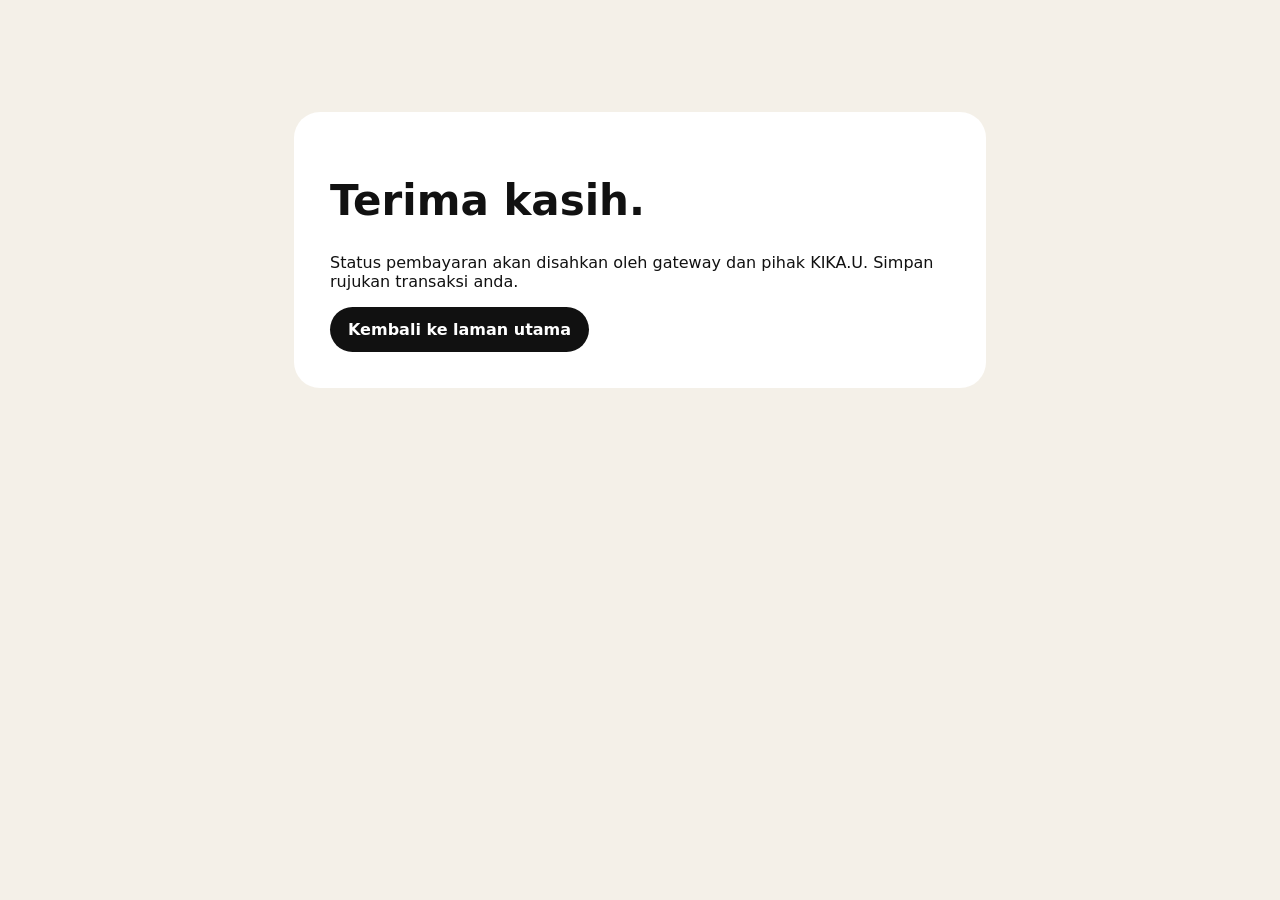
==== payment-status.html @ 0dc06876 "Add payment status page" ====
<!doctype html><html lang="ms"><meta charset="utf-8"><meta name="viewport" content="width=device-width"><title>Status Pembayaran | KIKA.U</title><style>body{font-family:system-ui;background:#f4f0e8;margin:0;padding:40px;color:#111}.box{max-width:620px;margin:8vh auto;background:white;padding:36px;border-radius:26px}h1{font-size:42px}.btn{display:inline-block;background:#111;color:#fff;padding:13px 18px;border-radius:999px;text-decoration:none;font-weight:700}</style><div class="box"><h1>Terima kasih.</h1><p>Status pembayaran akan disahkan oleh gateway dan pihak KIKA.U. Simpan rujukan transaksi anda.</p><a class="btn" href="/">Kembali ke laman utama</a></div></html>
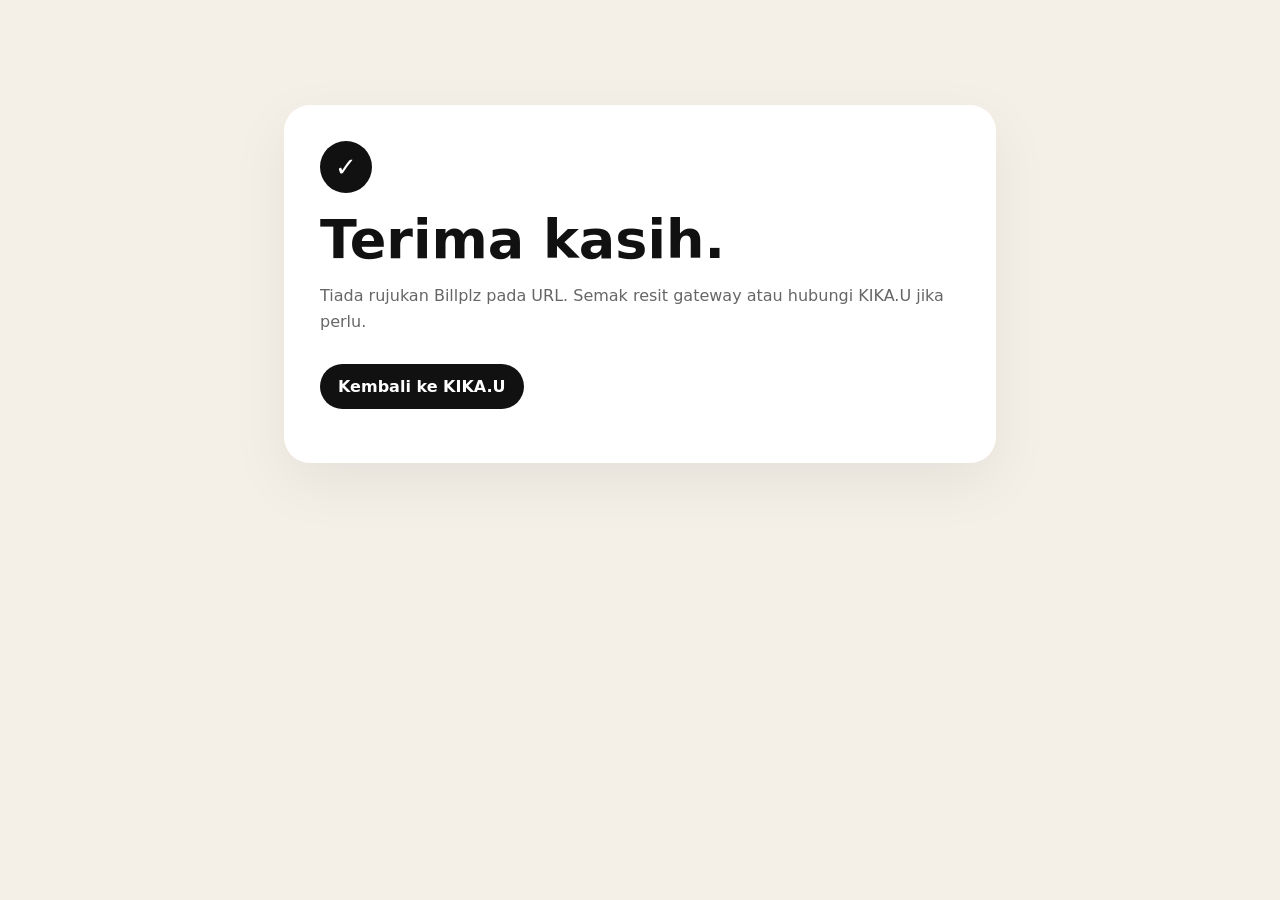
==== commit 75965e79: "Expand KIKA.U catalogue and add Billplz split checkout" ====
--- a/payment-status.html
+++ b/payment-status.html
@@ -1 +1,9 @@
-<!doctype html><html lang="ms"><meta charset="utf-8"><meta name="viewport" content="width=device-width"><title>Status Pembayaran | KIKA.U</title><style>body{font-family:system-ui;background:#f4f0e8;margin:0;padding:40px;color:#111}.box{max-width:620px;margin:8vh auto;background:white;padding:36px;border-radius:26px}h1{font-size:42px}.btn{display:inline-block;background:#111;color:#fff;padding:13px 18px;border-radius:999px;text-decoration:none;font-weight:700}</style><div class="box"><h1>Terima kasih.</h1><p>Status pembayaran akan disahkan oleh gateway dan pihak KIKA.U. Simpan rujukan transaksi anda.</p><a class="btn" href="/">Kembali ke laman utama</a></div></html>+<!doctype html>
+<html lang="ms"><head><meta charset="utf-8"><meta name="viewport" content="width=device-width,initial-scale=1"><title>Status Pembayaran | KIKA.U</title>
+<style>body{font-family:system-ui,-apple-system,sans-serif;background:#f4f0e8;margin:0;padding:24px;color:#111}.box{max-width:640px;margin:9vh auto;background:#fff;padding:36px;border-radius:26px;box-shadow:0 20px 60px #00000010}.mark{width:52px;height:52px;border-radius:50%;display:grid;place-items:center;background:#111;color:#fff;font-size:26px}h1{font-size:clamp(36px,7vw,54px);line-height:1;margin:20px 0 12px}p{line-height:1.65;color:#666}.amount{font-size:28px;font-weight:800;color:#111}.btn{display:inline-block;background:#111;color:#fff;padding:13px 18px;border-radius:999px;text-decoration:none;font-weight:700;margin-top:12px}.meta{font-size:12px;color:#999;margin-top:18px}</style></head>
+<body><main class="box"><div class="mark" id="mark">…</div><h1 id="title">Semak pembayaran…</h1><p id="message">Kami sedang sahkan status transaksi dengan gateway.</p><div class="amount" id="amount"></div><a class="btn" href="/">Kembali ke KIKA.U</a><div class="meta" id="meta"></div></main>
+<script>
+const q=new URLSearchParams(location.search);const id=q.get('billplz[id]')||q.get('id');
+const money=cents=>'RM'+(Number(cents||0)/100).toLocaleString('en-MY',{minimumFractionDigits:2,maximumFractionDigits:2});
+(async()=>{const title=document.querySelector('#title'),msg=document.querySelector('#message'),mark=document.querySelector('#mark'),amount=document.querySelector('#amount'),meta=document.querySelector('#meta');if(!id){title.textContent='Terima kasih.';msg.textContent='Tiada rujukan Billplz pada URL. Semak resit gateway atau hubungi KIKA.U jika perlu.';mark.textContent='✓';return}try{const r=await fetch('/api/payment-status?id='+encodeURIComponent(id),{cache:'no-store'});const s=await r.json();if(!r.ok)throw new Error();if(s.paid){title.textContent='Pembayaran berjaya';msg.textContent='Bayaran telah disahkan. KIKA.U boleh teruskan pengesahan order, stok dan penghantaran.';mark.textContent='✓';amount.textContent=money(s.paid_amount||s.amount)}else{title.textContent='Pembayaran belum disahkan';msg.textContent='Transaksi masih belum berstatus paid. Jika anda baru sahaja membayar, refresh halaman ini sebentar lagi.';mark.textContent='…';amount.textContent=money(s.amount)}meta.textContent='Bill ID: '+id+' · Status: '+(s.state||'unknown')}catch{title.textContent='Status belum dapat disemak';msg.textContent='Gateway tidak dapat dihubungi sekarang. Simpan Bill ID ini dan cuba semula atau WhatsApp KIKA.U.';mark.textContent='!';meta.textContent='Bill ID: '+id}})();
+</script></body></html>
